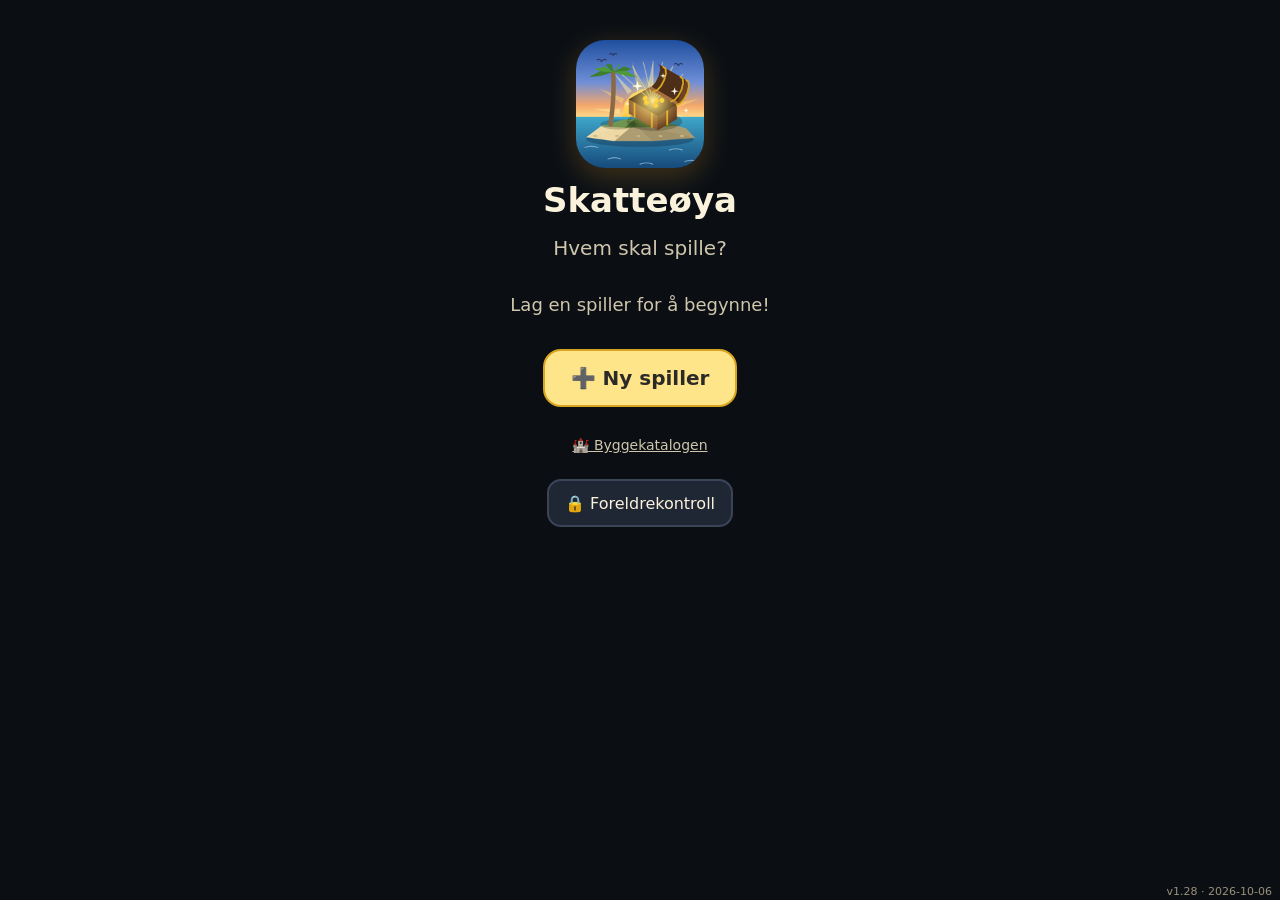
==== index.html @ b7e4288e "Ny seiltur: tegnet film der båten ligger i vannet, og himmel og hav går over mellom vanlig og neon C" ====
<!doctype html>
<html lang="nb">
<head>
  <meta charset="utf-8">
  <meta name="viewport" content="width=device-width, initial-scale=1, maximum-scale=1, user-scalable=no, viewport-fit=cover">
  <meta name="apple-mobile-web-app-capable" content="yes">
  <meta name="mobile-web-app-capable" content="yes">
  <meta name="apple-mobile-web-app-status-bar-style" content="black-translucent">
  <meta name="apple-mobile-web-app-title" content="Skatteøya">
  <meta name="theme-color" content="#0b0f14">
  <title>Skatteøya</title>
  <link rel="icon" type="image/png" sizes="64x64" href="ikon/favicon-64.png">
  <link rel="icon" type="image/png" sizes="32x32" href="ikon/favicon-32.png">
  <link rel="apple-touch-icon" href="ikon/ikon-180.png">
  <link rel="manifest" href="manifest.webmanifest">
  <link rel="stylesheet" href="spill.css">
</head>
<body>
  <!-- Velg spiller -->
  <section id="velg" class="velg">
    <img class="logo" src="ikon/ikon-192.png" alt="">
    <h1>Skatteøya</h1>
    <p class="under">Hvem skal spille?</p>
    <div id="profilliste" class="profilliste"></div>
    <button id="ny-spiller" class="stor-knapp">➕ Ny spiller</button>
    <p class="smaa"><a href="katalog.html">🏰 Byggekatalogen</a></p>
    <button id="foreldre-start" class="foreldre-knapp">🔒 Foreldrekontroll</button>
  </section>

  <dialog id="ny" class="kort">
    <h2>Ny spiller</h2>
    <label class="navnefelt">Navn <input id="ny-navn" maxlength="16" autocomplete="off" placeholder="Hva heter du?"></label>
    <p class="etikett">Velg et dyr</p>
    <div id="ny-avatar" class="valgrad avatarer"></div>
    <p class="etikett">Hvem spiller?</p>
    <div id="ny-nivaa" class="valgrad"></div>
    <div class="knapper">
      <button id="ny-avbryt">Avbryt</button>
      <button id="ny-start" class="hoved">Seil til øya ⛵</button>
    </div>
  </dialog>

  <!-- Spillet -->
  <main id="spill" class="spill" hidden>
    <header class="topp">
      <button id="meny-knapp" class="rund" aria-label="Meny"></button>
      <div class="himmel">
        <canvas id="himmel"></canvas>
        <span id="dag"></span>
        <span id="sol-tall"></span>
      </div>
      <button id="seil-knapp" class="rund" aria-label="Sjøkartet" hidden>⛵</button>
      <button id="butikk-knapp" class="rund" aria-label="Butikken">🏪</button>
      <button id="sangbok-knapp" class="rund" aria-label="Sangboka">🎵</button>
    </header>
    <canvas id="lerret"></canvas>
    <footer id="forrad" class="forrad"></footer>
  </main>

  <!-- Nærbilde av en ting -->
  <div id="naer" class="naer" hidden>
    <div class="naer-boks">
      <div id="naer-tittel" class="naer-tittel"></div>
      <div class="naer-innhold">
        <canvas id="naer-lerret"></canvas>
        <div id="matte" class="matte" hidden>
          <div class="matte-stykke"><span id="matte-stykke"></span> <span id="matte-svar" class="matte-svar">?</span></div>
          <div id="matte-melding" class="matte-melding"></div>
          <div id="matte-valg" class="matte-valg"></div>
          <div id="matte-tast" class="tastatur"></div>
        </div>
      </div>
      <div id="havn-valg" class="havn-valg" hidden></div>
      <button id="naer-lukk" class="rund lukk" aria-label="Lukk">✕</button>
    </div>
  </div>

  <!-- Natta -->
  <div id="natt" class="natt" hidden>
    <canvas id="natt-lerret"></canvas>
    <div class="natt-tekst">🌙 ✨</div>
    <button id="morgen" class="stor-knapp">☀️ God morgen</button>
  </div>

  <dialog id="meny" class="kort">
    <h2 id="meny-tittel"></h2>
    <div class="menyknapper">
      <button id="meny-sov">🌙 Legg deg nå</button>
      <button id="meny-nivaa"></button>
      <button id="meny-lyd"></button>
      <button id="meny-foreldre">🔒 For foreldre</button>
      <button id="meny-bytt">👥 Bytt spiller</button>
      <button id="meny-ny-oy">🏝️ Ny øy</button>
      <button id="meny-lukk" class="hoved">Tilbake til øya</button>
    </div>
  </dialog>

  <dialog id="sangbok" class="kort">
    <h2>🎵 Sangboka</h2>
    <p id="sangbok-tekst"></p>
    <div id="sangliste" class="sangliste"></div>
    <button id="sangbok-lukk" class="hoved">Lukk</button>
  </dialog>

  <dialog id="laerer" class="kort bred">
    <h2 id="laerer-tittel"></h2>
    <div id="laerer-emner" class="emner"></div>
    <div id="laerer-tekst" class="laerer-tekst"></div>
    <p id="laerer-merk" class="midt forklaring" hidden></p>
    <div class="knapper laerer-knapper">
      <button id="laerer-igjen">🔊 Les igjen</button>
      <button id="laerer-ny" class="hoved">➡️ Ny tekst</button>
    </div>
    <button id="laerer-lukk" class="full">Lukk</button>
  </dialog>

  <dialog id="sjokart" class="kort">
    <h2>🗺️ Sjøkartet</h2>
    <p id="sjokart-tekst" class="midt"></p>
    <div id="oyliste" class="oyliste"></div>
    <button id="sjokart-lukk" class="full">Bli her</button>
  </dialog>

  <dialog id="butikk" class="kort bred">
    <h2>🏪 Butikken</h2>
    <div class="faner"><button id="fane-selg">💰 Selg</button><button id="fane-kjop">🏰 Kjøp bygg</button></div>
    <div id="butikk-mynter" class="mynter-linje"></div>
    <div id="butikk-selg" class="butikk-innhold"></div>
    <div id="butikk-kjop" class="butikk-innhold byggliste" hidden></div>
    <div class="takfarge"><span id="takfarge-tekst">🎨 Farge på taket og flaggene</span><div id="takfarger" class="takfarger"></div></div>
    <button id="butikk-lukk" class="hoved full">Tilbake til øya</button>
  </dialog>

  <dialog id="port" class="kort">
    <h2>🔒 For voksne</h2>
    <p id="port-tekst" class="midt"></p>
    <div class="matte-stykke"><span id="port-stykke"></span> <span id="port-svar" class="matte-svar">?</span></div>
    <p id="port-melding" class="matte-melding feil midt"></p>
    <div id="port-tast" class="tastatur"></div>
    <button id="port-glemt" class="full" hidden>Glemt koden?</button>
    <button id="port-avbryt" class="full">Avbryt</button>
  </dialog>

  <dialog id="foreldre" class="kort bred">
    <h2>🔒 Foreldrekontroll – <span id="foreldre-navn"></span></h2>
    <p class="etikett">Hurtigvalg</p>
    <div id="f-hurtig" class="valgrad"></div>
    <p class="etikett">Mattestykker i kistene</p>
    <div id="f-arter" class="arter"></div>
    <p id="f-eksempel" class="eksempel"></p>
    <p class="etikett">Svarmåte</p>
    <div id="f-svar" class="valgrad"></div>
    <p class="etikett">Telling</p>
    <div id="f-telling" class="valgrad"></div>
    <p class="etikett">Kreativmodus</p>
    <div id="f-kreativ" class="kreativ"></div>
    <p class="etikett">Statistikk</p>
    <p id="f-stat" class="statistikk"></p>
    <button id="f-spillere" class="full">👥 Spillere og foreldrekode</button>
    <button id="foreldre-lukk" class="hoved full">Lagre og lukk</button>
  </dialog>

  <dialog id="spillere" class="kort">
    <h2>🔒 Spillere</h2>
    <p class="midt forklaring">Her kan du fjerne spillere. Øya og alt spilleren har samlet, blir slettet.</p>
    <div id="spillerliste" class="spillerliste"></div>
    <button id="endre-kode" class="full">🔑 Endre foreldrekoden</button>
    <button id="spillere-lukk" class="hoved full">Lukk</button>
  </dialog>

  <div id="plasser" class="plasser" hidden>
    <span id="plasser-tekst"></span>
    <button id="plasser-avbryt">✕ Avbryt</button>
  </div>

  <!-- Seilturen til en ny øy -->
  <div id="seiling" class="seiling" hidden>
    <canvas id="seiling-lerret"></canvas>
    <div id="seiling-tekst" class="seiling-tekst"></div>
  </div>

  <div id="melding" class="melding" hidden></div>

  <script type="module" src="js/main.js"></script>
</body>
</html>
---- spill.css ----
:root {
  --bunn: #0b0f14; --panel: #f6f1e4; --kant: #c9bfa6; --tekst: #2b2a26; --krem: #faf2db;
  --dempet: #cfc6ad; --gull: #ffd23f; --gullkant: #d9a520;
}
* { box-sizing: border-box; }
html, body { height: 100%; }
html { touch-action: manipulation; }
body {
  margin: 0; background: var(--bunn); color: var(--krem); overflow: hidden;
  font-family: system-ui, -apple-system, "Segoe UI", sans-serif;
  -webkit-user-select: none; user-select: none; -webkit-touch-callout: none;
  -webkit-tap-highlight-color: transparent;
}
[hidden] { display: none !important; }
button {
  font: inherit; font-size: 17px; min-height: 48px; padding: 6px 16px; border-radius: 14px;
  border: 2px solid var(--kant); background: #fff; color: var(--tekst); cursor: pointer;
}
button.hoved, .stor-knapp { background: #ffe58a; border-color: var(--gullkant); font-weight: 700; }
.stor-knapp { font-size: 20px; min-height: 58px; padding: 8px 26px; border-radius: 18px; }
button.rund { width: 52px; height: 52px; min-height: 0; padding: 0; border-radius: 50%; font-size: 28px; flex: none; }

/* ---------- Velg spiller ---------- */
.velg { height: 100%; overflow-y: auto; display: flex; flex-direction: column; align-items: center; gap: 16px; padding: 40px 16px; }
.velg h1 { margin: 0; font-size: 34px; text-align: center; }
.velg .logo { width: 128px; height: 128px; border-radius: 29px; box-shadow: 0 8px 28px rgba(255, 190, 80, 0.25), 0 4px 12px rgba(0, 0, 0, 0.5); margin-bottom: -4px; }
.velg .under { margin: 0; font-size: 20px; color: var(--dempet); }
.profilliste { display: flex; flex-wrap: wrap; justify-content: center; gap: 14px; width: min(100%, 720px); }
.profil { width: 160px; display: flex; flex-direction: column; align-items: center; gap: 4px; padding: 16px 8px; min-height: 150px; border-radius: 22px; }
.profil .ava { font-size: 60px; line-height: 1; }
.profil .navn { font-size: 20px; font-weight: 700; }
.profil .info { font-size: 14px; color: #6d6656; }
.velg .tom { text-align: center; color: var(--dempet); font-size: 18px; }
.smaa { font-size: 14px; color: var(--dempet); }
.smaa a { color: var(--dempet); }

/* ---------- Dialoger ---------- */
dialog.kort {
  width: min(92vw, 460px); border: 3px solid var(--kant); border-radius: 22px; background: var(--panel); color: var(--tekst);
  padding: 20px 22px; box-shadow: 0 12px 40px rgba(0, 0, 0, 0.5);
}
dialog.kort::backdrop { background: rgba(5, 8, 15, 0.6); }
dialog h2 { margin: 0 0 12px; font-size: 24px; text-align: center; }
.navnefelt { display: flex; flex-direction: column; gap: 6px; font-weight: 700; }
.navnefelt input { font: inherit; font-size: 20px; padding: 10px 12px; border-radius: 12px; border: 2px solid var(--kant); -webkit-user-select: text; user-select: text; }
.etikett { margin: 16px 0 6px; font-weight: 700; }
.valgrad { display: flex; flex-wrap: wrap; gap: 8px; }
.avatarer button { width: 54px; height: 54px; padding: 0; font-size: 30px; border-radius: 14px; }
.valgrad button.valgt { background: #ffe58a; border-color: var(--gullkant); box-shadow: 0 0 0 3px rgba(217, 165, 32, 0.35); }
.valgrad .niva { flex: 1; display: flex; flex-direction: column; align-items: center; padding: 10px; }
.valgrad .niva small { font-size: 13px; color: #6d6656; }
.knapper { display: flex; gap: 10px; justify-content: flex-end; margin-top: 20px; }
.menyknapper { display: grid; gap: 10px; }
.menyknapper button { text-align: left; }
.menyknapper .hoved { text-align: center; }

/* ---------- Spillet ---------- */
.spill { height: 100%; height: 100dvh; display: flex; flex-direction: column; }
.topp {
  display: flex; align-items: center; gap: 10px; padding: 8px 12px; padding-top: max(8px, env(safe-area-inset-top));
  background: var(--panel); border-bottom: 3px solid var(--kant); flex: none;
}
.himmel { position: relative; flex: 1; height: 56px; border-radius: 14px; overflow: hidden; border: 2px solid var(--kant); }
.himmel canvas { display: block; width: 100%; height: 100%; }
#dag, #sol-tall {
  position: absolute; top: 50%; transform: translateY(-50%); font-weight: 800; font-size: 18px; color: #1b2a3a;
  text-shadow: 0 1px 0 rgba(255, 255, 255, 0.6); pointer-events: none;
}
#dag { left: 12px; }
#sol-tall { right: 12px; }
#lerret { flex: 1; min-height: 0; width: 100%; display: block; touch-action: none; }

.forrad {
  flex: none; display: flex; flex-wrap: wrap; gap: 6px; justify-content: center; padding: 8px 10px;
  padding-bottom: max(8px, env(safe-area-inset-bottom)); background: var(--panel); border-top: 3px solid var(--kant); color: var(--tekst);
}
.vare { min-width: 54px; padding: 3px 9px; border-radius: 12px; background: #fff; font-size: 19px; text-align: center; white-space: nowrap; }
.vare.null { opacity: 0.4; }
.vare b { font-size: 18px; }
body.liten .vare { font-size: 22px; letter-spacing: -7px; padding-right: 16px; }
body.liten .vare.null { letter-spacing: 0; padding-right: 9px; }
.dunk { animation: dunk 0.35s ease-out; }
@keyframes dunk { 40% { transform: scale(1.25); } }
.flyr {
  position: fixed; z-index: 40; font-size: 36px; margin: -21px 0 0 -21px; pointer-events: none;
  transition: transform 0.85s cubic-bezier(0.5, -0.5, 0.6, 1);
}

/* ---------- Nærbilde ---------- */
.naer { position: fixed; inset: 0; z-index: 20; display: grid; place-items: center; background: rgba(5, 8, 15, 0.72); animation: inn 0.2s ease-out; }
.naer-boks { position: relative; display: flex; flex-direction: column; align-items: center; gap: 10px; }
.naer-tittel { font-size: 24px; font-weight: 800; text-align: center; min-height: 30px; padding: 0 56px; }
.naer-tittel .sang { font-weight: 400; color: #ffe58a; font-size: 19px; margin-left: 6px; }
.naer-tittel .stor-ikon { font-size: 44px; }
#naer-lerret { display: block; touch-action: none; cursor: pointer; }
.naer .lukk { position: absolute; top: -8px; right: -8px; font-size: 22px; }
@keyframes inn { from { opacity: 0; } }

/* ---------- Natta ---------- */
.natt { position: fixed; inset: 0; z-index: 30; }
.natt canvas { position: absolute; inset: 0; width: 100%; height: 100%; touch-action: none; }
.natt-tekst { position: absolute; top: max(24px, env(safe-area-inset-top)); left: 0; right: 0; text-align: center; font-size: 30px; pointer-events: none; padding: 0 16px; }
.natt-tekst small { font-size: 0.6em; opacity: 0.8; }
#morgen { position: absolute; bottom: max(28px, env(safe-area-inset-bottom)); left: 50%; transform: translateX(-50%); }

/* ---------- Sangboka ---------- */
.sangliste { display: grid; gap: 8px; margin: 10px 0 16px; }
.sang-rad { display: flex; align-items: center; gap: 10px; background: #fff; border-radius: 14px; padding: 5px 12px; border: 2px solid transparent; }
.sang-rad.hel { border-color: var(--gullkant); background: #fff6d0; }
.sang-rad .ikon { font-size: 28px; }
.sang-rad .sangnavn { flex: 1; font-weight: 700; }
.sang-rad .noter { display: flex; gap: 6px; }
.note { color: #cfc6ad; font-size: 18px; font-weight: 800; }
.note.har { color: #d9a520; }
#sangbok-tekst { margin: 0; text-align: center; color: #6d6656; }
#sangbok-lukk { width: 100%; }

/* ---------- Melding ---------- */
.melding {
  position: fixed; left: 50%; bottom: 96px; transform: translateX(-50%); z-index: 35; max-width: 90vw; text-align: center;
  background: var(--panel); color: var(--tekst); border: 3px solid var(--gullkant); border-radius: 16px;
  padding: 10px 18px; font-size: 19px; font-weight: 700; pointer-events: none;
}
body.liten .melding { font-size: 34px; padding: 6px 18px; }
.melding.vis { animation: dunk 0.4s ease-out; }

@media (max-width: 560px) {
  .vare { min-width: 0; font-size: 16px; padding: 2px 6px; }
  .velg h1 { font-size: 26px; }
}

/* ---------- Ikoner (edelsteiner og barrer) ---------- */
.ikon-svg { width: 1.1em; height: 1.1em; vertical-align: -0.2em; }
.vare.mynter { background: #fff3c4; border: 2px solid var(--gullkant); font-weight: 700; }
.vare .ikon-svg + .ikon-svg { margin-left: -6px; }
.flyr .ikon-svg { width: 36px; height: 36px; }

/* ---------- Nærbilde med regnestykke ---------- */
.naer-innhold { display: flex; flex-direction: column; align-items: center; gap: 12px; }
@media (orientation: landscape) and (min-width: 700px) {
  .naer.med-matte .naer-innhold { flex-direction: row; align-items: center; gap: 22px; }
}
.matte {
  background: var(--panel); color: var(--tekst); border: 3px solid var(--kant); border-radius: 20px;
  padding: 12px 14px; display: flex; flex-direction: column; align-items: center; gap: 8px; min-width: 260px;
}
.matte-stykke { font-size: 40px; font-weight: 900; font-variant-numeric: tabular-nums; text-align: center; color: var(--tekst); }
.matte-svar { display: inline-block; min-width: 1.6em; padding: 0 8px; border-radius: 12px; background: #fff; border: 3px dashed var(--gullkant); }
.matte-melding { min-height: 26px; font-size: 20px; font-weight: 800; }
.matte-melding.feil { color: #c0392b; }
.matte-melding.riktig { color: #1e8a4c; }
.matte-valg { display: flex; gap: 10px; }
.svarvalg { min-width: 84px; min-height: 72px; font-size: 34px; font-weight: 900; border-radius: 18px; border-width: 3px; }
.svarvalg.feil { background: #ffd6d0; border-color: #c0392b; opacity: 0.6; }
.svarvalg.riktig { background: #c9f2d6; border-color: #1e8a4c; }
.tastatur { display: grid; grid-template-columns: repeat(3, 72px); gap: 8px; }
.tast { min-height: 58px; font-size: 28px; font-weight: 800; border-radius: 14px; padding: 0; }
.tast:active { transform: scale(0.95); }
.tast-slett { color: #6d6656; }
.tast-ok { background: #c9f2d6; border-color: #1e8a4c; color: #1e5a33; }
.rister { animation: rist 0.42s ease; }
@keyframes rist { 20%, 60% { transform: translateX(-9px); } 40%, 80% { transform: translateX(9px); } }
@media (max-height: 760px) and (orientation: portrait) {
  .tast { min-height: 48px; font-size: 24px; }
  .matte-stykke { font-size: 32px; }
}

/* ---------- Butikken ---------- */
dialog.kort.bred { width: min(94vw, 720px); max-height: 90vh; }
.full { width: 100%; margin-top: 12px; }
.midt { text-align: center; }
.faner { display: flex; gap: 8px; justify-content: center; margin-bottom: 8px; }
.faner button { flex: 1; font-size: 19px; font-weight: 700; }
.faner button.valgt { background: #ffe58a; border-color: var(--gullkant); }
.mynter-linje { text-align: center; font-size: 22px; margin: 4px 0 10px; }
.butikk-innhold { max-height: 56vh; overflow-y: auto; }
.selg-alle { width: 100%; margin-bottom: 10px; font-size: 19px; }
.selgliste { display: grid; gap: 8px; }
.selgrad { display: flex; align-items: center; gap: 10px; background: #fff; border-radius: 14px; padding: 6px 10px; }
.selgrad .vi { font-size: 30px; width: 40px; text-align: center; }
.selgrad .vn { flex: 1; display: flex; flex-direction: column; }
.selgrad .vn small { font-size: 15px; color: #6d6656; font-variant-numeric: tabular-nums; }
.selgrad button { min-width: 120px; }
.tom-tekst { text-align: center; color: #6d6656; font-size: 18px; }
.byggliste { display: grid; grid-template-columns: repeat(auto-fill, minmax(124px, 1fr)); gap: 10px; }
.byggkort { display: flex; flex-direction: column; align-items: center; gap: 2px; padding: 6px; border-radius: 16px; }
.byggkort img { width: 100%; max-width: 120px; border-radius: 10px; }
.byggkort .bn { font-weight: 700; font-size: 15px; }
.byggkort .bp { font-weight: 800; color: #8a6a10; }
.byggkort .bm { font-size: 12px; color: #a33; }
.byggkort.dyr { opacity: 0.5; }

/* ---------- Plassering av bygg ---------- */
.plasser {
  position: fixed; top: 86px; left: 50%; transform: translateX(-50%); z-index: 25; display: flex; align-items: center; gap: 12px;
  background: var(--panel); color: var(--tekst); border: 3px solid var(--gullkant); border-radius: 18px; padding: 8px 10px 8px 16px;
  font-size: 18px; box-shadow: 0 6px 20px rgba(0, 0, 0, 0.4); max-width: 94vw;
}
.plasser img { width: 52px; height: 52px; border-radius: 8px; vertical-align: middle; }

/* ---------- Foreldrekontroll ---------- */
.arter { display: grid; gap: 8px; }
.artrad { display: flex; flex-wrap: wrap; align-items: center; gap: 8px; background: #fff; border-radius: 14px; padding: 6px 8px; }
.artrad .tak { font-size: 14px; color: #6d6656; }
.bryter { min-width: 150px; text-align: left; }
.bryter.paa { background: #c9f2d6; border-color: #1e8a4c; font-weight: 700; }
.valgrad.liten button { min-width: 48px; min-height: 40px; padding: 2px 10px; }
.eksempel { margin: 8px 0 0; color: #6d6656; font-variant-numeric: tabular-nums; }
.statistikk { margin: 0; line-height: 1.5; }

/* ---------- Havna og seilturen ---------- */
.havn-valg {
  background: var(--panel); color: var(--tekst); border: 3px solid var(--kant); border-radius: 20px;
  padding: 10px 16px; display: flex; flex-direction: column; align-items: center; gap: 8px; max-width: min(92vw, 460px); text-align: center;
}
.havn-valg p { margin: 0; font-size: 18px; }
.havn-valg small { color: #a33; }
.havn-valg .hoved { font-size: 20px; min-height: 56px; }
.havn-valg .dyr { opacity: 0.55; }
.havn-knapper { display: flex; flex-wrap: wrap; gap: 10px; justify-content: center; }
body.liten .havn-valg button { font-size: 34px; }
.byggkort.havn { border-color: #2c5f86; background: #e8f4fb; }
.byggkort.laast img { filter: grayscale(0.85); opacity: 0.6; }
.byggkort .bl { font-size: 12px; color: #2c5f86; font-weight: 700; }

.seiling { position: fixed; inset: 0; z-index: 50; overflow: hidden; background: #0b0f14; animation: inn 0.4s ease-out; }
.seiling canvas { position: absolute; inset: 0; width: 100%; height: 100%; display: block; }
.seiling-tekst {
  position: absolute; z-index: 2; top: max(7%, env(safe-area-inset-top)); left: 0; right: 0; text-align: center; font-size: 30px; font-weight: 800; color: #fff;
  text-shadow: 0 2px 10px rgba(0, 0, 0, 0.55); padding: 0 16px;
}
.seiling.ferdig { animation: ut 0.7s ease-in forwards; }
@keyframes ut { to { opacity: 0; } }

/* ---------- Neonøya ---------- */
body.neon {
  --bunn: #05020d; --panel: #150a2a; --kant: #b02cff; --tekst: #f6eaff; --krem: #f6eaff; --dempet: #b9a6d6; --gullkant: #ff2bd6;
}
body.neon button { background: #22113d; color: #f6eaff; border-color: #6c3bd1; }
body.neon button.hoved, body.neon .stor-knapp, body.neon .faner button.valgt, body.neon .valgrad button.valgt {
  background: #ff2bd6; color: #fff; border-color: #ff9cf0; box-shadow: 0 0 12px rgba(255, 43, 214, 0.6);
}
body.neon .topp { border-bottom-color: #19e3ff; box-shadow: 0 0 16px rgba(25, 227, 255, 0.45); }
body.neon .forrad { border-top-color: #19e3ff; box-shadow: 0 0 16px rgba(25, 227, 255, 0.45); }
body.neon .himmel { border-color: #ff2bd6; box-shadow: 0 0 10px rgba(255, 43, 214, 0.6); }
body.neon #dag, body.neon #sol-tall { color: #fff; text-shadow: 0 0 6px #ff2bd6, 0 0 2px #000; }
body.neon .vare { background: #22113d; color: #f6eaff; }
body.neon .vare.mynter { background: #3a2400; color: #ffe58a; border-color: #ffd23f; }
body.neon dialog.kort { box-shadow: 0 0 30px rgba(176, 44, 255, 0.55); }
body.neon .selgrad, body.neon .sang-rad, body.neon .artrad, body.neon .byggkort, body.neon .matte-svar { background: #22113d; color: #f6eaff; }
body.neon .byggkort .bp { color: #ffe58a; }
body.neon .byggkort.havn { background: #0b2a3d; border-color: #19e3ff; }
body.neon .selgrad .vn small, body.neon .tom-tekst, body.neon .eksempel, body.neon #sangbok-tekst, body.neon .artrad .tak { color: #b9a6d6; }
body.neon .melding { box-shadow: 0 0 18px rgba(255, 43, 214, 0.6); }
body.neon .tast-ok, body.neon .svarvalg.riktig { background: #0f4a2c; color: #9dffc9; border-color: #2bff9c; }
body.neon .svarvalg.feil { background: #4a0f1c; color: #ffb3c0; }
body.neon .matte-melding.riktig { color: #2bff9c; }
body.neon .matte-melding.feil { color: #ff5c8a; }

/* ---------- Sjøkartet ---------- */
.oyliste { display: grid; gap: 8px; margin: 6px 0 4px; }
.oyrad { display: flex; align-items: center; gap: 12px; background: #fff; border-radius: 16px; padding: 8px 12px; border: 2px solid transparent; }
.oyrad.her { border-color: var(--gullkant); background: #fff6d0; }
.oyrad .oyikon { font-size: 36px; }
.oyrad .oynavn { flex: 1; display: flex; flex-direction: column; }
.oyrad .oynavn b { font-size: 19px; }
.oyrad .oynavn small { color: #6d6656; font-size: 14px; }
.oyrad .her-merke { font-size: 28px; }
#sjokart-tekst { color: #6d6656; margin: 0 0 6px; }
body.liten .oyrad .oynavn small { display: none; }
body.neon .oyrad { background: #22113d; color: #f6eaff; }
body.neon .oyrad.her { background: #3a0f4a; }
body.neon .oyrad .oynavn small, body.neon #sjokart-tekst { color: #b9a6d6; }

/* ---------- Versjonsmerket ---------- */
.versjon {
  position: fixed; z-index: 60; right: max(8px, env(safe-area-inset-right)); bottom: max(2px, env(safe-area-inset-bottom));
  font-size: 11px; color: #9a917b; pointer-events: none; font-variant-numeric: tabular-nums;
}
dialog.kort::after { content: var(--versjon, ''); display: block; text-align: right; font-size: 11px; color: #9a917b; margin-top: 10px; }
body.neon .versjon, body.neon dialog.kort::after { color: #b9a6d6; }

/* ---------- Foreldrekode og spillere ---------- */
#port .tastatur { justify-content: center; }
#port-melding { margin: 4px 0; }
.matte-svar.kode { letter-spacing: 6px; min-width: 5.5em; }
.foreldre-knapp { background: #1f2735; color: var(--krem); border-color: #3a4558; font-size: 16px; margin-top: -4px; }
.spillerliste { display: grid; gap: 8px; margin: 8px 0 4px; }
.spillerrad { display: flex; align-items: center; gap: 10px; background: #fff; border-radius: 14px; padding: 6px 10px; }
.spillerrad .ava { font-size: 32px; }
.spillerrad .sn { flex: 1; display: flex; flex-direction: column; }
.spillerrad .sn small { color: #6d6656; font-size: 14px; }
.spillerrad button { color: #a33; border-color: #e3b5b5; }
.forklaring { color: #6d6656; margin: 0; }
body.neon .spillerrad { background: #22113d; color: #f6eaff; }
body.neon .spillerrad .sn small, body.neon .forklaring { color: #b9a6d6; }
body.neon .spillerrad button { color: #ff8fa8; }

/* ---------- Takfarge ---------- */
.takfarge { display: flex; flex-wrap: wrap; align-items: center; justify-content: center; gap: 6px 12px; margin-top: 12px; font-weight: 700; }
.takfarger { display: flex; flex-wrap: wrap; gap: 6px; justify-content: center; }
.takfarger button {
  width: 40px; height: 40px; min-height: 0; padding: 0; border-radius: 50%; border: 3px solid rgba(0, 0, 0, 0.15);
  box-shadow: inset 0 -5px 0 rgba(0, 0, 0, 0.18);
}
.takfarger button.valgt { border-color: #fff; box-shadow: 0 0 0 3px var(--gullkant), inset 0 -5px 0 rgba(0, 0, 0, 0.18); transform: scale(1.12); }
body.liten #takfarge-tekst { font-size: 26px; }

/* ---------- Skolen og oppfinnelsene ---------- */
.butikk-overskrift { grid-column: 1 / -1; font-weight: 800; font-size: 18px; margin: 10px 0 0; }
.byggkort.skole { border-color: #9a3a2c; background: #fff1ec; }
.byggkort.hemmelig { justify-content: center; border: 2px dashed var(--kant); background: transparent; min-height: 150px; }
.byggkort.hemmelig .sporsmal { font-size: 42px; }
body.neon .byggkort.skole { background: #3a0f1c; border-color: #ff5c8a; }

/* ---------- Læreren ---------- */
.emner { display: flex; flex-wrap: wrap; gap: 6px; justify-content: center; margin-bottom: 10px; }
.emner button { min-height: 40px; padding: 4px 12px; font-size: 15px; }
.emner button.valgt { background: #ffe58a; border-color: var(--gullkant); font-weight: 700; }
body.liten .emner button { font-size: 26px; }
.laerer-tekst { background: #fff; border-radius: 16px; padding: 14px 18px; font-size: 22px; line-height: 1.5; color: var(--tekst); }
.laerer-tekst .lt-tittel { font-size: 26px; font-weight: 800; margin-bottom: 6px; }
.laerer-tekst .lt-tittel .emoji { font-size: 40px; vertical-align: -6px; margin-right: 6px; }
.laerer-tekst span { border-radius: 6px; transition: background 0.2s; }
.laerer-tekst span.les { background: #ffe58a; box-shadow: 0 0 0 3px #ffe58a; }
.laerer-knapper { justify-content: center; }
body.neon .laerer-tekst { background: #22113d; }
body.neon .laerer-tekst span.les { background: #5a1f6e; box-shadow: 0 0 0 3px #5a1f6e; }
body.neon .emner button.valgt { background: #ff2bd6; color: #fff; }

/* ---------- Kreativmodus ---------- */
.kreativ { display: flex; flex-wrap: wrap; align-items: center; gap: 10px; }
.kreativ small { color: #6d6656; }
.kreativ-merke { font-size: 15px; font-weight: 700; color: #8e5bd0; }
body.neon .kreativ small { color: #b9a6d6; }
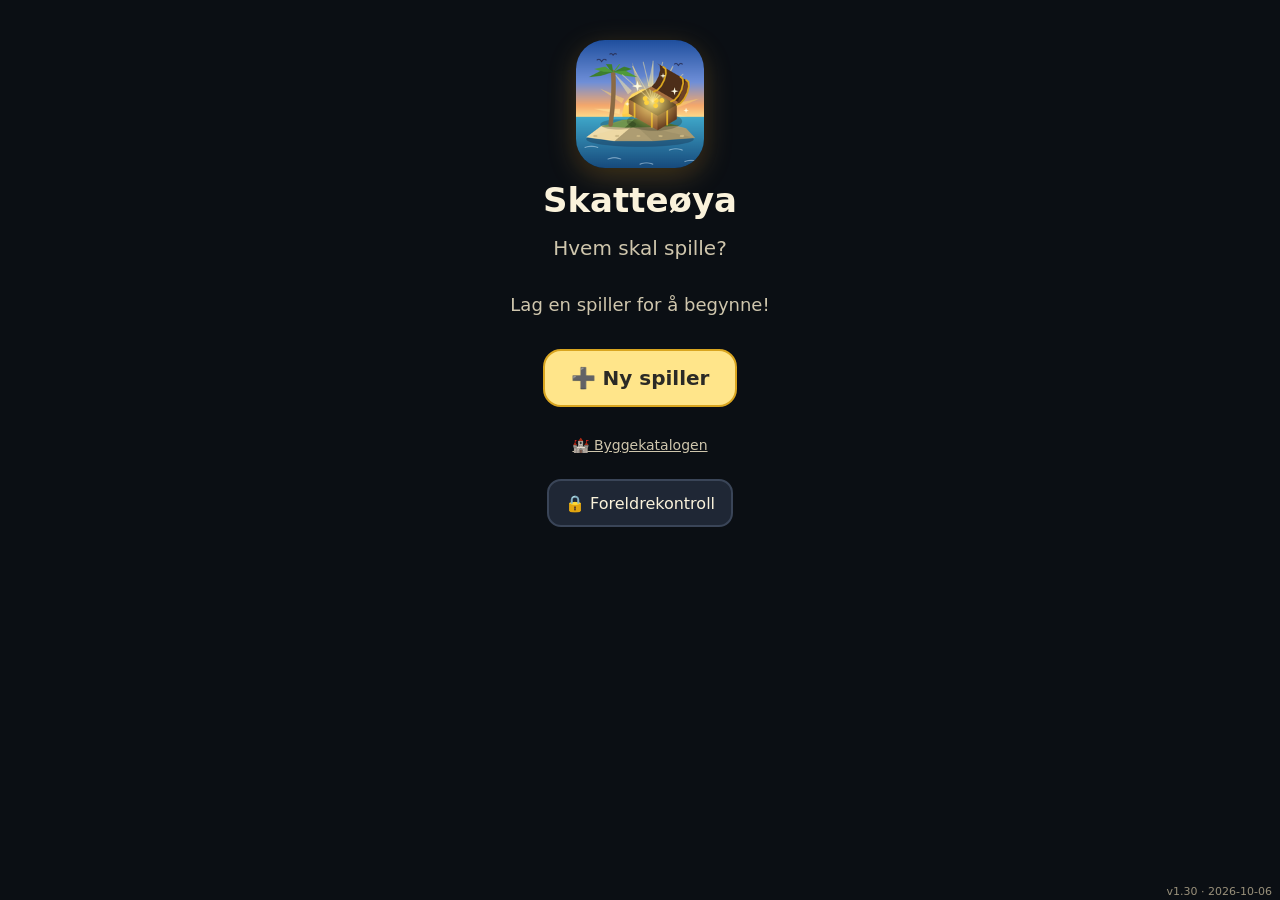
==== commit f4f777e2: "Høyst tre hjelpere, og et statistikkpanel i foreldrekontrollen Co-Authored-By: Claude Opus 5.5 <nore" ====
--- a/index.html
+++ b/index.html
@@ -155,7 +155,7 @@
     <p class="etikett">Kreativmodus</p>
     <div id="f-kreativ" class="kreativ"></div>
     <p class="etikett">Statistikk</p>
-    <p id="f-stat" class="statistikk"></p>
+    <div id="f-stat" class="statistikk"></div>
     <button id="f-spillere" class="full">👥 Spillere og foreldrekode</button>
     <button id="foreldre-lukk" class="hoved full">Lagre og lukk</button>
   </dialog>
--- a/spill.css
+++ b/spill.css
@@ -333,3 +333,19 @@
 .kreativ small { color: #6d6656; }
 .kreativ-merke { font-size: 15px; font-weight: 700; color: #8e5bd0; }
 body.neon .kreativ small { color: #b9a6d6; }
+
+/* ---------- Statistikk ---------- */
+.statistikk { display: grid; gap: 10px; }
+.stat-gruppe h3 { margin: 4px 0 6px; font-size: 16px; }
+.stat-ruter { display: grid; grid-template-columns: repeat(auto-fill, minmax(130px, 1fr)); gap: 6px; }
+.stat-rute { background: #fff; border-radius: 12px; padding: 6px 10px; display: flex; flex-direction: column; }
+.stat-rute b { font-size: 22px; font-variant-numeric: tabular-nums; }
+.stat-rute small { color: #6d6656; font-size: 13px; line-height: 1.2; }
+.stat-arter { width: 100%; border-collapse: collapse; font-size: 14px; font-variant-numeric: tabular-nums; background: #fff; border-radius: 12px; overflow: hidden; }
+.stat-arter th, .stat-arter td { padding: 5px 8px; text-align: right; }
+.stat-arter th:first-child, .stat-arter td:first-child { text-align: left; }
+.stat-arter tr + tr td { border-top: 1px solid #eee5cf; }
+.stat-arter th { background: #f1ead7; }
+body.neon .stat-rute, body.neon .stat-arter { background: #22113d; color: #f6eaff; }
+body.neon .stat-arter th { background: #2e1752; }
+body.neon .stat-rute small { color: #b9a6d6; }
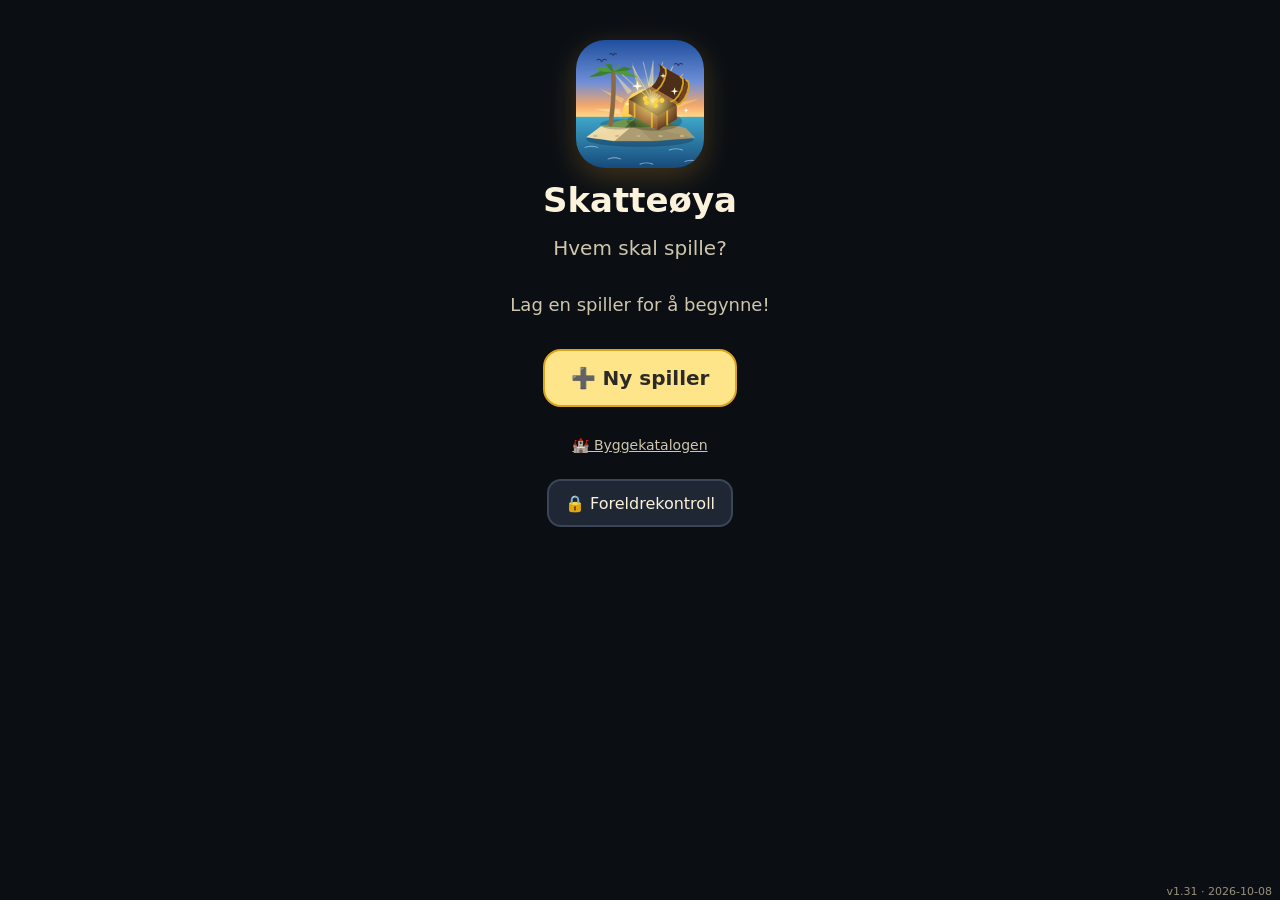
==== commit 5d6a861b: "Knapp som skrur natta av og på (alltid dag uten solbudsjett); sangboka flyttet til menyen Co-Authore" ====
--- a/index.html
+++ b/index.html
@@ -51,7 +51,7 @@
       </div>
       <button id="seil-knapp" class="rund" aria-label="Sjøkartet" hidden>⛵</button>
       <button id="butikk-knapp" class="rund" aria-label="Butikken">🏪</button>
-      <button id="sangbok-knapp" class="rund" aria-label="Sangboka">🎵</button>
+      <button id="natt-knapp" class="rund" aria-label="Natt av eller på">🌙</button>
     </header>
     <canvas id="lerret"></canvas>
     <footer id="forrad" class="forrad"></footer>
@@ -86,6 +86,7 @@
     <h2 id="meny-tittel"></h2>
     <div class="menyknapper">
       <button id="meny-sov">🌙 Legg deg nå</button>
+      <button id="meny-sangbok">🎵 Sangboka</button>
       <button id="meny-nivaa"></button>
       <button id="meny-lyd"></button>
       <button id="meny-foreldre">🔒 For foreldre</button>
--- a/spill.css
+++ b/spill.css
@@ -349,3 +349,7 @@
 body.neon .stat-rute, body.neon .stat-arter { background: #22113d; color: #f6eaff; }
 body.neon .stat-arter th { background: #2e1752; }
 body.neon .stat-rute small { color: #b9a6d6; }
+
+/* ---------- Natt av/på ---------- */
+#natt-knapp.av { background: #fff3c4; border-color: var(--gullkant); box-shadow: 0 0 0 3px rgba(255, 210, 63, 0.45); }
+body.neon #natt-knapp.av { background: #3a2400; border-color: #ffd23f; }
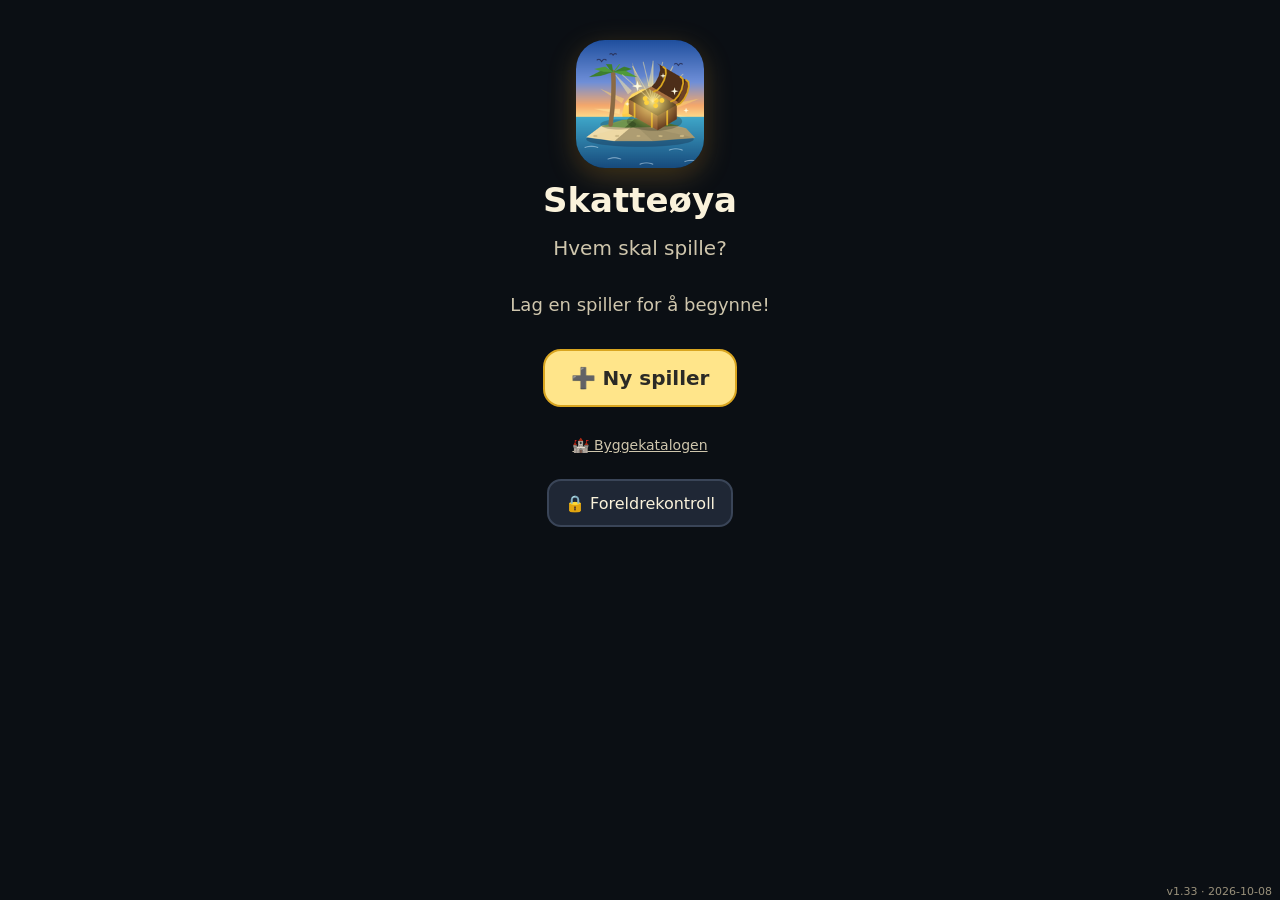
==== commit 6112bab5: "Ryddeskjerm: ved 10 uåpnede kister må fem åpnes før man får spille videre Co-Authored-By: Claude Opu" ====
--- a/index.html
+++ b/index.html
@@ -56,6 +56,17 @@
     <canvas id="lerret"></canvas>
     <footer id="forrad" class="forrad"></footer>
   </main>
+
+  <!-- For mange kister: ryddeskjermen -->
+  <div id="rydd" class="rydd" hidden>
+    <div class="rydd-boks">
+      <h2 id="rydd-tittel"></h2>
+      <p id="rydd-tekst"></p>
+      <div id="rydd-teller" class="rydd-teller"></div>
+      <div id="rydd-kister" class="rydd-kister"></div>
+      <button id="rydd-voksen" class="rydd-voksen" aria-label="For voksne">🔒</button>
+    </div>
+  </div>
 
   <!-- Nærbilde av en ting -->
   <div id="naer" class="naer" hidden>
--- a/spill.css
+++ b/spill.css
@@ -353,3 +353,23 @@
 /* ---------- Natt av/på ---------- */
 #natt-knapp.av { background: #fff3c4; border-color: var(--gullkant); box-shadow: 0 0 0 3px rgba(255, 210, 63, 0.45); }
 body.neon #natt-knapp.av { background: #3a2400; border-color: #ffd23f; }
+
+/* ---------- Ryddeskjermen: for mange kister ---------- */
+.rydd { position: fixed; inset: 0; z-index: 18; display: grid; place-items: center; background: rgba(5, 8, 15, 0.9); overflow-y: auto; padding: 12px; animation: inn 0.3s ease-out; }
+.rydd-boks {
+  position: relative; width: min(96vw, 760px); background: var(--panel); color: var(--tekst); border: 3px solid var(--gullkant);
+  border-radius: 22px; padding: 18px 20px 20px; text-align: center;
+}
+.rydd-boks h2 { margin: 0 34px 6px; font-size: 26px; }
+.rydd-boks p { margin: 0 0 10px; font-size: 19px; line-height: 1.35; }
+.rydd-teller { font-size: 20px; font-weight: 800; margin-bottom: 12px; }
+.rydd-teller .prikk { display: inline-block; width: 22px; height: 22px; border-radius: 50%; border: 3px solid var(--gullkant); margin: 0 3px; vertical-align: -4px; }
+.rydd-teller .prikk.full { background: #ffd23f; }
+.rydd-kister { display: grid; grid-template-columns: repeat(5, 1fr); gap: 10px; }
+.rydd-kiste { padding: 4px; border-radius: 16px; min-height: 0; display: flex; flex-direction: column; align-items: center; gap: 2px; font-weight: 700; font-size: 14px; }
+.rydd-kiste canvas { width: 100%; aspect-ratio: 1; border-radius: 12px; display: block; }
+.rydd-kiste:active { transform: scale(0.96); }
+.rydd-voksen { position: absolute; top: 8px; right: 8px; width: 34px; height: 34px; min-height: 0; padding: 0; border-radius: 50%; font-size: 15px; opacity: 0.45; }
+@media (max-width: 560px) { .rydd-kister { grid-template-columns: repeat(3, 1fr); } }
+body.liten .rydd-boks h2 { font-size: 40px; }
+body.neon .rydd-teller .prikk.full { background: #ff2bd6; }
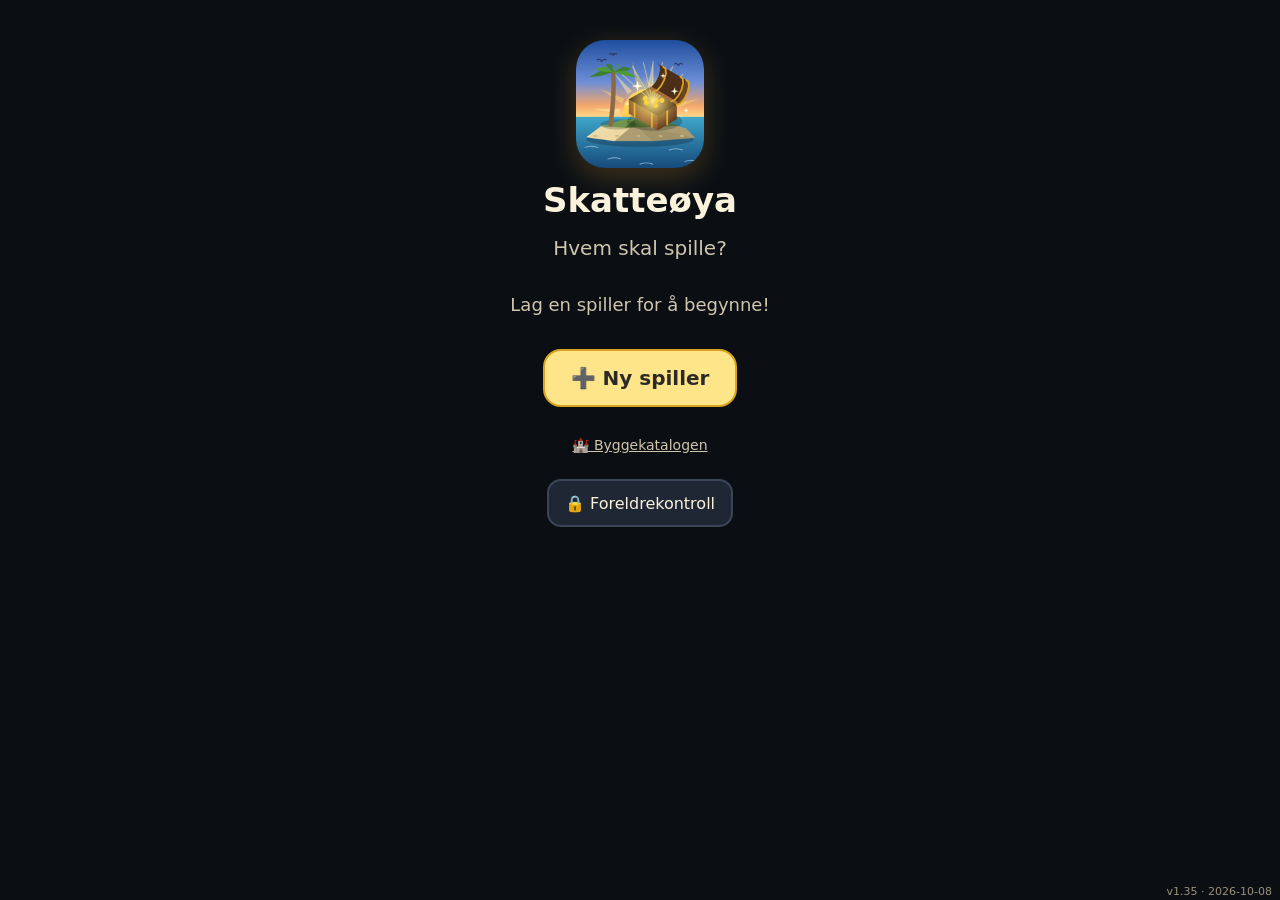
==== commit e5483a8e: "Museum: skattene man selger, stilles ut i glassmontre Nytt gratis bygg (ett per øy). Det man selger " ====
--- a/index.html
+++ b/index.html
@@ -86,6 +86,13 @@
     </div>
   </div>
 
+  <!-- Museet: skattene man har solgt, i glassmontre -->
+  <div id="museum" class="museum" hidden>
+    <canvas id="museum-lerret"></canvas>
+    <button id="museum-tilbake" class="museum-knapp venstre"></button>
+    <button id="museum-samling" class="museum-knapp hoyre"></button>
+  </div>
+
   <!-- Natta -->
   <div id="natt" class="natt" hidden>
     <canvas id="natt-lerret"></canvas>
--- a/spill.css
+++ b/spill.css
@@ -373,3 +373,19 @@
 @media (max-width: 560px) { .rydd-kister { grid-template-columns: repeat(3, 1fr); } }
 body.liten .rydd-boks h2 { font-size: 40px; }
 body.neon .rydd-teller .prikk.full { background: #ff2bd6; }
+
+/* ---------- Museet ---------- */
+.museum { position: fixed; inset: 0; z-index: 22; background: #0b0f14; animation: inn 0.35s ease-out; }
+.museum canvas { position: absolute; inset: 0; width: 100%; height: 100%; display: block; touch-action: none; }
+.museum-knapp {
+  position: absolute; top: max(12px, env(safe-area-inset-top)); z-index: 2; background: rgba(20, 24, 46, 0.88); color: #fff1b8;
+  border-color: #c9a24a; font-weight: 700; box-shadow: 0 4px 14px rgba(0, 0, 0, 0.5);
+}
+.museum-knapp.venstre { left: max(12px, env(safe-area-inset-left)); }
+.museum-knapp.hoyre { right: max(12px, env(safe-area-inset-right)); }
+.museum-knapp:active { transform: scale(0.96); }
+body.liten .museum-knapp { font-size: 28px; }
+.byggkort.museum { border-color: #c9a24a; background: #fff8e1; }
+body.neon .byggkort.museum { background: #2a2208; border-color: #ffd23f; }
+.museum-hint { text-align: center; color: #6d6656; font-size: 15px; margin: 10px 0 0; }
+body.neon .museum-hint { color: #b9a6d6; }
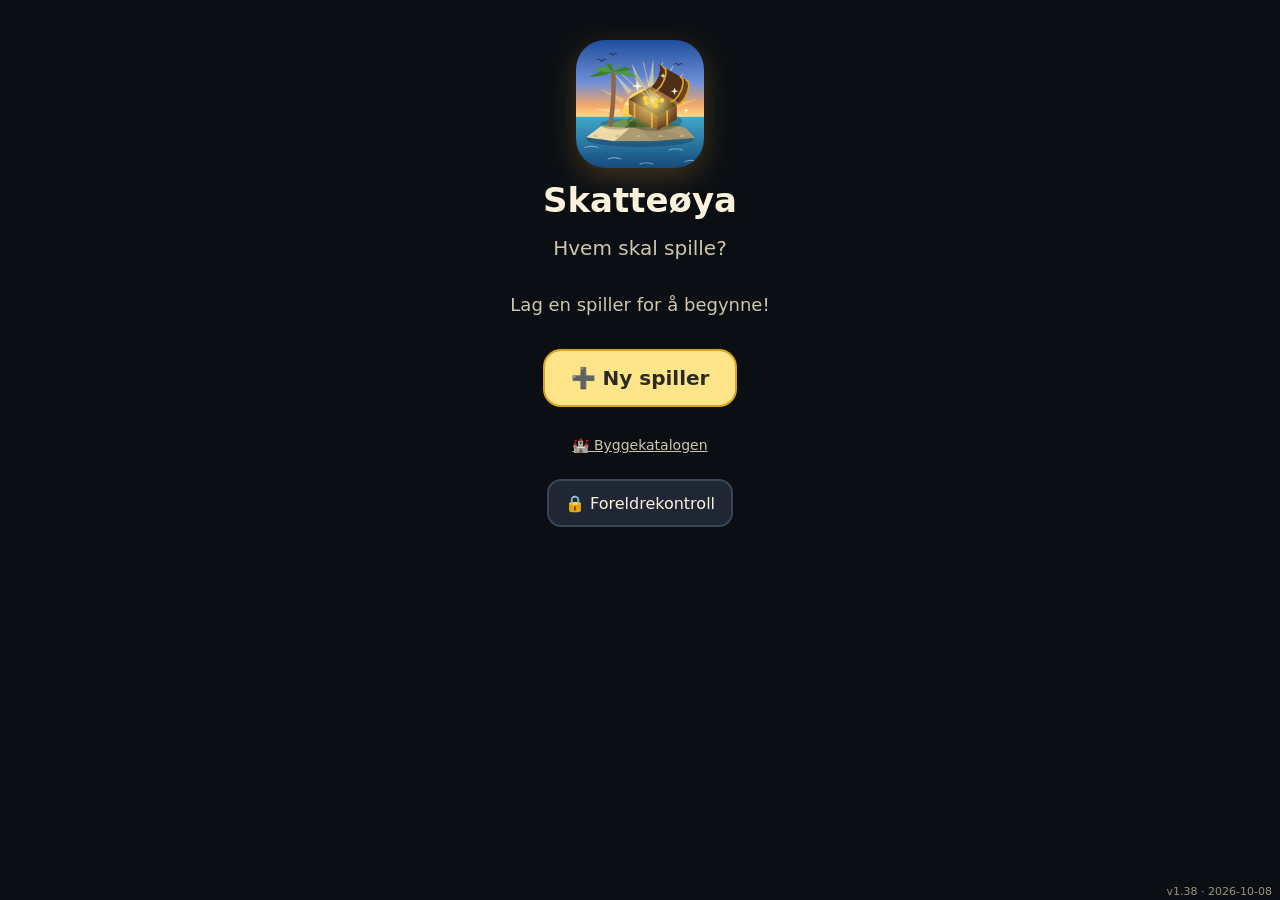
==== commit 48584685: "20 nye metaller og 30 nye edelsteiner med sjeldenhetsgrad Alle er ekte, med naturlig farge. Grad 1–5" ====
--- a/index.html
+++ b/index.html
@@ -91,6 +91,11 @@
     <canvas id="museum-lerret"></canvas>
     <button id="museum-tilbake" class="museum-knapp venstre"></button>
     <button id="museum-samling" class="museum-knapp hoyre"></button>
+    <div id="museum-nav" class="museum-nav">
+      <button id="museum-forrige" class="museum-knapp" aria-label="Forrige sal">◀</button>
+      <span id="museum-sal"></span>
+      <button id="museum-neste" class="museum-knapp" aria-label="Neste sal">▶</button>
+    </div>
   </div>
 
   <!-- Natta -->
--- a/spill.css
+++ b/spill.css
@@ -173,7 +173,8 @@
 .faner button { flex: 1; font-size: 19px; font-weight: 700; }
 .faner button.valgt { background: #ffe58a; border-color: var(--gullkant); }
 .mynter-linje { text-align: center; font-size: 22px; margin: 4px 0 10px; }
-.butikk-innhold { max-height: 56vh; overflow-y: auto; }
+/* Lista krymper på lave skjermer, så «Tilbake til øya» alltid er synlig uten å rulle. */
+.butikk-innhold { max-height: min(56vh, calc(90vh - 345px)); overflow-y: auto; }
 .selg-alle { width: 100%; margin-bottom: 10px; font-size: 19px; }
 .selgliste { display: grid; gap: 8px; }
 .selgrad { display: flex; align-items: center; gap: 10px; background: #fff; border-radius: 14px; padding: 6px 10px; }
@@ -375,8 +376,8 @@
 body.neon .rydd-teller .prikk.full { background: #ff2bd6; }
 
 /* ---------- Museet ---------- */
-.museum { position: fixed; inset: 0; z-index: 22; background: #0b0f14; animation: inn 0.35s ease-out; }
-.museum canvas { position: absolute; inset: 0; width: 100%; height: 100%; display: block; touch-action: none; }
+#museum { position: fixed; inset: 0; z-index: 22; background: #0b0f14; animation: inn 0.35s ease-out; }
+#museum canvas { position: absolute; inset: 0; width: 100%; height: 100%; display: block; touch-action: none; }
 .museum-knapp {
   position: absolute; top: max(12px, env(safe-area-inset-top)); z-index: 2; background: rgba(20, 24, 46, 0.88); color: #fff1b8;
   border-color: #c9a24a; font-weight: 700; box-shadow: 0 4px 14px rgba(0, 0, 0, 0.5);
@@ -384,8 +385,16 @@
 .museum-knapp.venstre { left: max(12px, env(safe-area-inset-left)); }
 .museum-knapp.hoyre { right: max(12px, env(safe-area-inset-right)); }
 .museum-knapp:active { transform: scale(0.96); }
-body.liten .museum-knapp { font-size: 28px; }
-.byggkort.museum { border-color: #c9a24a; background: #fff8e1; }
-body.neon .byggkort.museum { background: #2a2208; border-color: #ffd23f; }
 .museum-hint { text-align: center; color: #6d6656; font-size: 15px; margin: 10px 0 0; }
 body.neon .museum-hint { color: #b9a6d6; }
+.museum-nav {
+  position: absolute; left: 50%; bottom: max(12px, env(safe-area-inset-bottom)); transform: translateX(-50%); z-index: 2;
+  display: flex; align-items: center; gap: 10px;
+}
+.museum-nav .museum-knapp { position: static; min-width: 60px; font-size: 22px; }
+#museum-sal {
+  min-width: 190px; text-align: center; font-weight: 700; font-size: 18px; color: #fff1b8; white-space: nowrap;
+  background: rgba(20, 24, 46, 0.88); border: 2px solid #c9a24a; border-radius: 14px; padding: 10px 14px;
+}
+@media (max-width: 480px) { #museum-sal { min-width: 150px; font-size: 16px; padding: 10px 8px; } }
+.selgrad .grad { color: #b8860b; white-space: nowrap; }
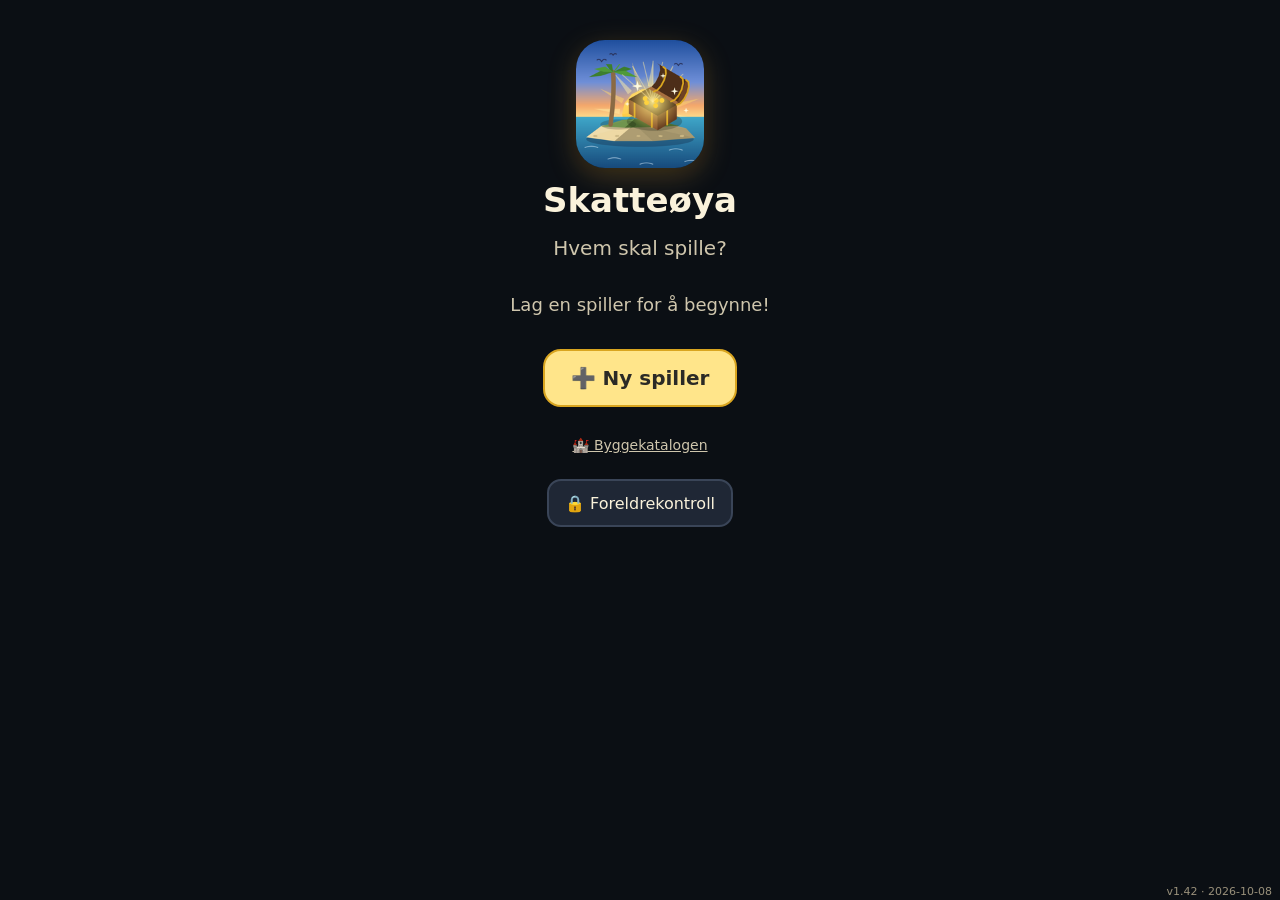
==== commit c0b46900: "Fjern ryddeskjermen for mange kister Skjermen som kom ved ti uåpnede kister, trengs ikke nå som muse" ====
--- a/index.html
+++ b/index.html
@@ -56,17 +56,6 @@
     <canvas id="lerret"></canvas>
     <footer id="forrad" class="forrad"></footer>
   </main>
-
-  <!-- For mange kister: ryddeskjermen -->
-  <div id="rydd" class="rydd" hidden>
-    <div class="rydd-boks">
-      <h2 id="rydd-tittel"></h2>
-      <p id="rydd-tekst"></p>
-      <div id="rydd-teller" class="rydd-teller"></div>
-      <div id="rydd-kister" class="rydd-kister"></div>
-      <button id="rydd-voksen" class="rydd-voksen" aria-label="For voksne">🔒</button>
-    </div>
-  </div>
 
   <!-- Nærbilde av en ting -->
   <div id="naer" class="naer" hidden>
--- a/spill.css
+++ b/spill.css
@@ -355,25 +355,6 @@
 #natt-knapp.av { background: #fff3c4; border-color: var(--gullkant); box-shadow: 0 0 0 3px rgba(255, 210, 63, 0.45); }
 body.neon #natt-knapp.av { background: #3a2400; border-color: #ffd23f; }
 
-/* ---------- Ryddeskjermen: for mange kister ---------- */
-.rydd { position: fixed; inset: 0; z-index: 18; display: grid; place-items: center; background: rgba(5, 8, 15, 0.9); overflow-y: auto; padding: 12px; animation: inn 0.3s ease-out; }
-.rydd-boks {
-  position: relative; width: min(96vw, 760px); background: var(--panel); color: var(--tekst); border: 3px solid var(--gullkant);
-  border-radius: 22px; padding: 18px 20px 20px; text-align: center;
-}
-.rydd-boks h2 { margin: 0 34px 6px; font-size: 26px; }
-.rydd-boks p { margin: 0 0 10px; font-size: 19px; line-height: 1.35; }
-.rydd-teller { font-size: 20px; font-weight: 800; margin-bottom: 12px; }
-.rydd-teller .prikk { display: inline-block; width: 22px; height: 22px; border-radius: 50%; border: 3px solid var(--gullkant); margin: 0 3px; vertical-align: -4px; }
-.rydd-teller .prikk.full { background: #ffd23f; }
-.rydd-kister { display: grid; grid-template-columns: repeat(5, 1fr); gap: 10px; }
-.rydd-kiste { padding: 4px; border-radius: 16px; min-height: 0; display: flex; flex-direction: column; align-items: center; gap: 2px; font-weight: 700; font-size: 14px; }
-.rydd-kiste canvas { width: 100%; aspect-ratio: 1; border-radius: 12px; display: block; }
-.rydd-kiste:active { transform: scale(0.96); }
-.rydd-voksen { position: absolute; top: 8px; right: 8px; width: 34px; height: 34px; min-height: 0; padding: 0; border-radius: 50%; font-size: 15px; opacity: 0.45; }
-@media (max-width: 560px) { .rydd-kister { grid-template-columns: repeat(3, 1fr); } }
-body.liten .rydd-boks h2 { font-size: 40px; }
-body.neon .rydd-teller .prikk.full { background: #ff2bd6; }
 
 /* ---------- Museet ---------- */
 #museum { position: fixed; inset: 0; z-index: 22; background: #0b0f14; animation: inn 0.35s ease-out; }
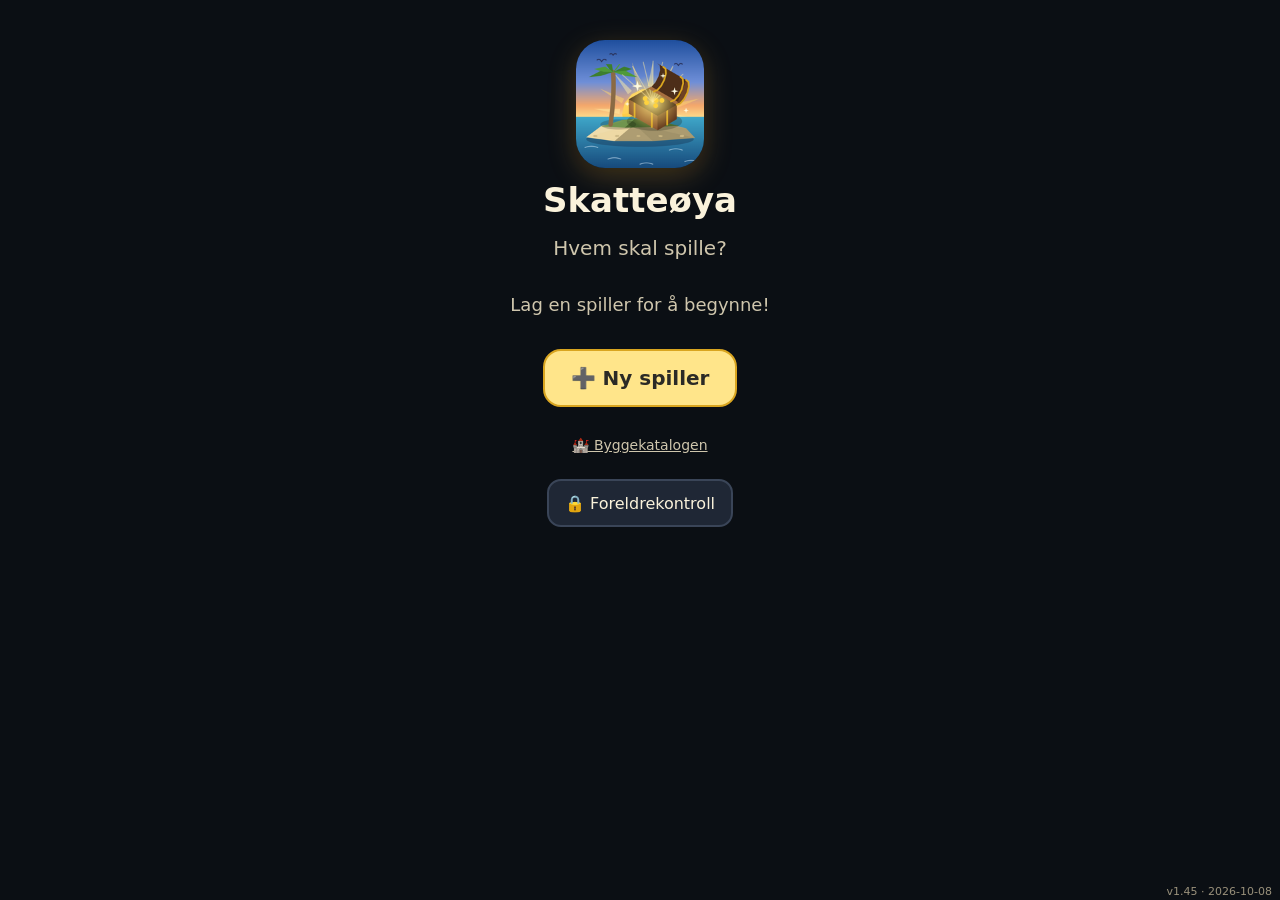
==== commit 8468267f: "Stor sangbok i stavkirka, og tilfeldige melodier på tingene 44 melodier (26 klassiske stykker og 18 " ====
--- a/index.html
+++ b/index.html
@@ -87,6 +87,17 @@
     </div>
   </div>
 
+  <!-- Stavkirka: sangboka med alle melodiene man har funnet -->
+  <div id="kirke" hidden>
+    <button id="kirke-tilbake" class="museum-knapp venstre">← Tilbake til øya</button>
+    <h2>🎵 Sangboka</h2>
+    <div class="kirke-bok">
+      <p id="kirke-tall"></p>
+      <p id="kirke-hint"></p>
+      <div id="kirke-liste"></div>
+    </div>
+  </div>
+
   <!-- Natta -->
   <div id="natt" class="natt" hidden>
     <canvas id="natt-lerret"></canvas>
@@ -106,13 +117,6 @@
       <button id="meny-ny-oy">🏝️ Ny øy</button>
       <button id="meny-lukk" class="hoved">Tilbake til øya</button>
     </div>
-  </dialog>
-
-  <dialog id="sangbok" class="kort">
-    <h2>🎵 Sangboka</h2>
-    <p id="sangbok-tekst"></p>
-    <div id="sangliste" class="sangliste"></div>
-    <button id="sangbok-lukk" class="hoved">Lukk</button>
   </dialog>
 
   <dialog id="laerer" class="kort bred">
--- a/spill.css
+++ b/spill.css
@@ -104,16 +104,8 @@
 #morgen { position: absolute; bottom: max(28px, env(safe-area-inset-bottom)); left: 50%; transform: translateX(-50%); }
 
 /* ---------- Sangboka ---------- */
-.sangliste { display: grid; gap: 8px; margin: 10px 0 16px; }
-.sang-rad { display: flex; align-items: center; gap: 10px; background: #fff; border-radius: 14px; padding: 5px 12px; border: 2px solid transparent; }
-.sang-rad.hel { border-color: var(--gullkant); background: #fff6d0; }
-.sang-rad .ikon { font-size: 28px; }
-.sang-rad .sangnavn { flex: 1; font-weight: 700; }
-.sang-rad .noter { display: flex; gap: 6px; }
 .note { color: #cfc6ad; font-size: 18px; font-weight: 800; }
 .note.har { color: #d9a520; }
-#sangbok-tekst { margin: 0; text-align: center; color: #6d6656; }
-#sangbok-lukk { width: 100%; }
 
 /* ---------- Melding ---------- */
 .melding {
@@ -248,10 +240,10 @@
 body.neon .vare { background: #22113d; color: #f6eaff; }
 body.neon .vare.mynter { background: #3a2400; color: #ffe58a; border-color: #ffd23f; }
 body.neon dialog.kort { box-shadow: 0 0 30px rgba(176, 44, 255, 0.55); }
-body.neon .selgrad, body.neon .sang-rad, body.neon .artrad, body.neon .byggkort, body.neon .matte-svar { background: #22113d; color: #f6eaff; }
+body.neon .selgrad, body.neon .artrad, body.neon .byggkort, body.neon .matte-svar { background: #22113d; color: #f6eaff; }
 body.neon .byggkort .bp { color: #ffe58a; }
 body.neon .byggkort.havn { background: #0b2a3d; border-color: #19e3ff; }
-body.neon .selgrad .vn small, body.neon .tom-tekst, body.neon .eksempel, body.neon #sangbok-tekst, body.neon .artrad .tak { color: #b9a6d6; }
+body.neon .selgrad .vn small, body.neon .tom-tekst, body.neon .eksempel, body.neon .artrad .tak { color: #b9a6d6; }
 body.neon .melding { box-shadow: 0 0 18px rgba(255, 43, 214, 0.6); }
 body.neon .tast-ok, body.neon .svarvalg.riktig { background: #0f4a2c; color: #9dffc9; border-color: #2bff9c; }
 body.neon .svarvalg.feil { background: #4a0f1c; color: #ffb3c0; }
@@ -267,6 +259,10 @@
 .oyrad .oynavn b { font-size: 19px; }
 .oyrad .oynavn small { color: #6d6656; font-size: 14px; }
 .oyrad .her-merke { font-size: 28px; }
+button.oyrad { width: 100%; min-height: 64px; text-align: left; border-color: var(--kant); cursor: pointer; }
+button.oyrad:active { transform: scale(0.98); background: #fff6d0; }
+.oyrad .seil-merke { background: #ffe58a; border: 2px solid var(--gullkant); border-radius: 14px; padding: 8px 14px; font-weight: 700; white-space: nowrap; }
+body.neon .oyrad .seil-merke { background: #ff2bd6; border-color: #ff8cf0; color: #fff; }
 #sjokart-tekst { color: #6d6656; margin: 0 0 6px; }
 body.liten .oyrad .oynavn small { display: none; }
 body.neon .oyrad { background: #22113d; color: #f6eaff; }
@@ -379,3 +375,38 @@
 }
 @media (max-width: 480px) { #museum-sal { min-width: 150px; font-size: 16px; padding: 10px 8px; } }
 .selgrad .grad { color: #b8860b; white-space: nowrap; }
+
+/* ---------- Stavkirka: sangboka ---------- */
+#kirke {
+  position: fixed; inset: 0; z-index: 22; overflow: hidden; display: flex; flex-direction: column; align-items: center; animation: inn 0.35s ease-out;
+  background: radial-gradient(ellipse at 50% 0%, rgba(255, 190, 90, 0.3), transparent 62%),
+    repeating-linear-gradient(90deg, #3b2414 0 46px, #2c1a0c 46px 50px, #442a17 50px 96px, #2c1a0c 96px 100px), #3b2414;
+}
+#kirke h2 { margin: max(20px, env(safe-area-inset-top)) 0 12px; font-size: 28px; color: #ffe9b0; font-family: Georgia, "Times New Roman", serif; text-shadow: 0 2px 6px rgba(0, 0, 0, 0.6); }
+.kirke-bok {
+  flex: 1; min-height: 0; width: min(96vw, 980px); margin-bottom: 26px; overflow-y: auto; -webkit-overflow-scrolling: touch;
+  background: linear-gradient(90deg, #f1e3bf, #fbf3dc 47%, #e6d5aa 50%, #fbf3dc 53%, #f1e3bf); color: #3a2a12;
+  border: 6px solid #7a4a22; border-radius: 14px; padding: 14px 18px 20px;
+  box-shadow: 0 14px 40px rgba(0, 0, 0, 0.6), inset 0 0 30px rgba(120, 80, 30, 0.25);
+}
+#kirke-tall { margin: 0; text-align: center; font-weight: 800; font-size: 19px; }
+#kirke-hint { margin: 4px 0 10px; text-align: center; color: #6d5a3a; font-size: 15px; }
+#kirke-liste { display: grid; grid-template-columns: repeat(auto-fill, minmax(290px, 1fr)); gap: 8px 14px; }
+#kirke-liste h3 { grid-column: 1 / -1; margin: 10px 0 2px; padding-bottom: 3px; font-family: Georgia, "Times New Roman", serif; font-size: 21px; border-bottom: 2px solid #c9a86a; }
+.sangrad {
+  position: relative; overflow: hidden; display: flex; align-items: center; gap: 10px; width: 100%; min-height: 58px; text-align: left;
+  padding: 6px 12px; border-radius: 14px; border: 2px solid #d8c28f; background: rgba(255, 255, 255, 0.78); color: #3a2a12;
+}
+div.sangrad.ukjent { opacity: 0.6; background: rgba(255, 255, 255, 0.35); border-style: dashed; }
+.sangrad .spill { width: 38px; height: 38px; flex: none; border-radius: 50%; display: grid; place-items: center; background: #ffe58a; border: 2px solid var(--gullkant); font-size: 16px; }
+.sangrad.ukjent .spill { background: transparent; border-color: #c9b78c; font-weight: 800; }
+.sangrad .sn { flex: 1; min-width: 0; display: flex; flex-direction: column; }
+.sangrad .sn b { font-size: 17px; line-height: 1.15; }
+.sangrad .sn small { font-size: 13px; color: #7a6846; white-space: nowrap; overflow: hidden; text-overflow: ellipsis; }
+.sangrad .noter { display: flex; gap: 5px; }
+.sangrad .noter .note { font-size: 15px; }
+.sangrad.hel { border-color: var(--gullkant); background: #fff6d0; }
+.sangrad.spiller { border-color: #1e8a4c; background: #e2f6e8; }
+.sangrad .framdrift { position: absolute; left: 0; bottom: 0; height: 5px; width: 0; background: #1e8a4c; transition: width 0.12s linear; }
+button.sangrad:active { transform: scale(0.98); }
+@media (max-width: 520px) { #kirke h2 { margin-top: calc(max(12px, env(safe-area-inset-top)) + 60px); font-size: 24px; } }
